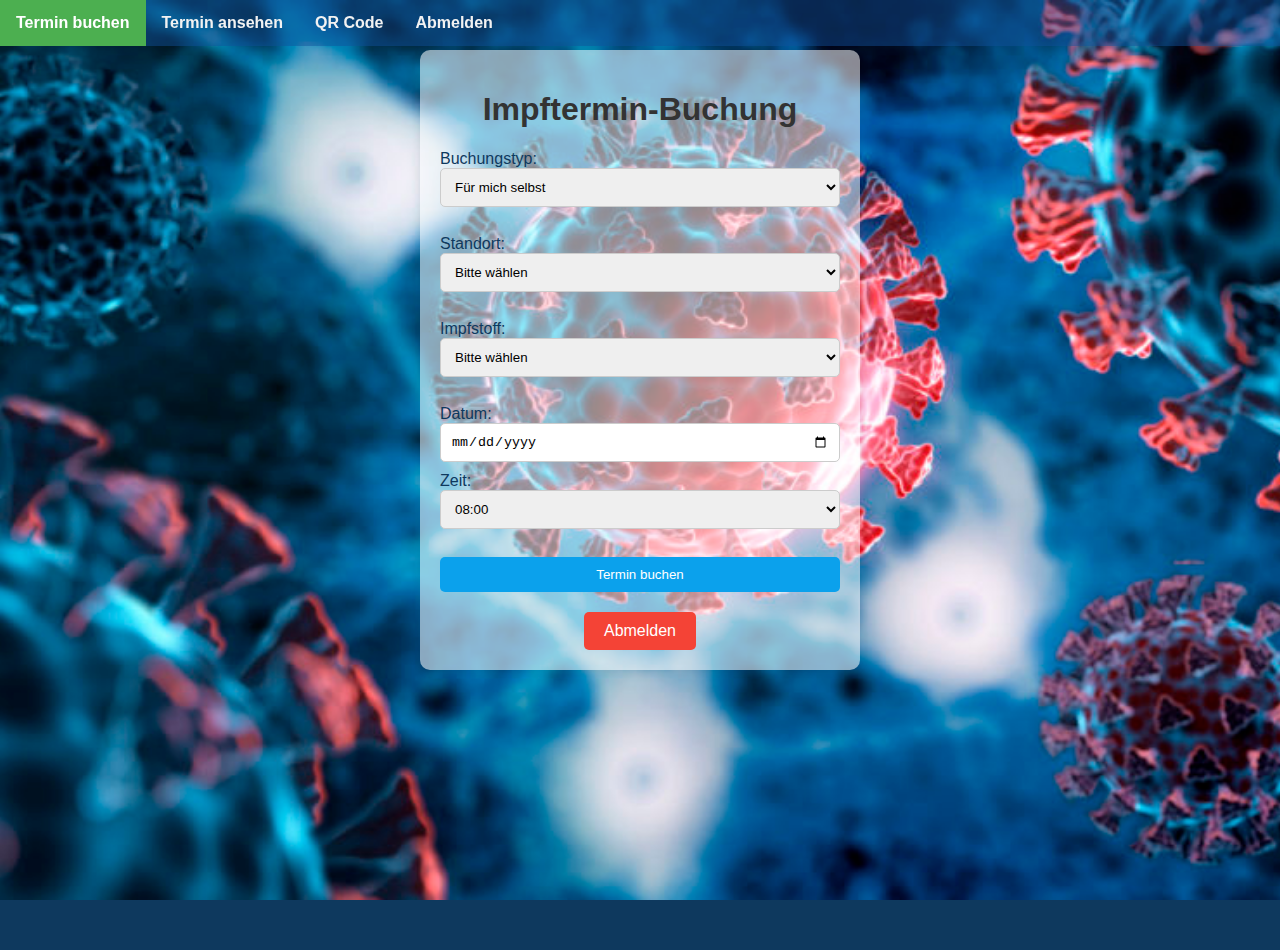
==== src/main/webapp/appointment.html @ 32f61225 "done" ====
<!DOCTYPE html>
<html lang="en">
<head>
    <meta charset="UTF-8">
    <title>Impftermin-Buchung</title>
    <link rel="stylesheet" href="appointment.css">
</head>
<body>
<div class="navbar">
    <a href="#" class="active">Termin buchen</a>
    <a href="#">Termin ansehen</a>
    <a href="#">QR Code</a>
    <a href="#">Abmelden</a>
</div>
<div class="container">
    <h1>Impftermin-Buchung</h1>
    <form action="appointment.swe" method="post">

        <label for="bookingType">Buchungstyp:</label>
        <select id="bookingType" name="bookingType" class="input-field">
            <option value="myself">Für mich selbst</option>
            <option value="relative">Für einen Angehörigen</option>
        </select><br><br>

        <div id="relativeInfo" style="display:none;">
            <label for="firstname">Vorname:</label>
            <input type="text" id="firstname" name="firstname" class="input-field">

            <label for="lastname">Nachname:</label>
            <input type="text" id="lastname" name="lastname" class="input-field">

            <label for="dateofbirth">Geburtsdatum:</label>
            <input type="date" id="dateofbirth" name="birthdate" class="input-field">

            <label for="city">Stadt:</label>
            <input type="text" id="city" name="city" class="input-field">

            <label for="postalcode">Postleitzahl:</label>
            <input type="text" id="postalcode" name="postalcode" class="input-field">
        </div>

        <label for="location">Standort:</label>
        <select id="location" name="location" required class="input-field" onchange="updateVaccineOptions()">
            <option value="">Bitte wählen</option>
            <option value="location1">Standort 1</option>
            <option value="location2">Standort 2</option>
            <!-- Weitere Standorte hier einfügen -->
        </select><br><br>

        <label for="vaccine">Impfstoff:</label>
        <select id="vaccine" name="vaccine" required class="input-field">
            <option value="">Bitte wählen</option>
        </select><br><br>

        <label for="appointmentdate">Datum:</label>
        <input type="date" id="appointmentdate" name="date" required class="input-field">

        <label for="time">Zeit:</label>
        <select id="time" name="time" required class="input-field"></select><br><br>

        <button type="submit">Termin buchen</button>
    </form>
    <form class="logout-form" action="logout" method="post">
        <input type="submit" value="Abmelden">
    </form>
</div>
<script src="appointment.js"></script>
</body>
</html>
---- src/main/webapp/appointment.css ----
body {
    font-family: Arial, sans-serif;
    background-color: #0e395e;
    margin: 0;
    padding: 0;

    background-image: url('corona background.jpeg');

    background-repeat: no-repeat;
    color: #0e395e;
    background-size: cover;
    background-attachment: fixed;

    background-position: center;
    height: 100vh;
}

.container {
    width: 400px;
    margin: 50px auto;
    background-color: #ffffff8a;
    padding: 20px;
    border-radius: 10px;
    box-shadow: 0 0 10px rgba(0, 0, 0, 0.1);
}

h1 {
    text-align: center;
    color: #333;
}

form {
    margin-top: 20px;
}

.input-field {
    width: 100%;
    padding: 10px;
    margin-bottom: 10px;
    border: 1px solid #ccc;
    border-radius: 5px;
    box-sizing: border-box;
}

button {
    width: 100%;
    padding: 10px;
    background-color: #0ba1ec;
    color: white;
    border: none;
    border-radius: 5px;
    cursor: pointer;
}

button:hover {
    background-color: #45a049;
}

.logout-form {
    margin-top: 20px;
    text-align: center;
}

.logout-form input[type="submit"] {
    background-color: #f44336;
    color: white;
    border: none;
    padding: 10px 20px;
    text-align: center;
    text-decoration: none;
    display: inline-block;
    font-size: 16px;
    cursor: pointer;
    border-radius: 5px;
}

.logout-form input[type="submit"]:hover {
    background-color: #d32f2f;
}
a {
    text-decoration: none;
    color: #007BFF;
    font-weight: bold;
}

a:hover {
    color: #0056b3;
}
.navbar {

     overflow: hidden;
     background-color: #10519b78; /* Background color of the navbar */
     position: fixed; /* Fix the navbar at the top */
     top: 0;
     width: 100%; /* Full width */
 }

/* Style the links inside the navigation bar */
.navbar a {
    float: left;
    display: block;
    color: #f2f2f2; /* Text color of the links */
    text-align: center;
    padding: 14px 16px; /* Padding of the links */
    text-decoration: none;
}

/* Change color on hover */
.navbar a:hover {
    background-color: #ddd; /* Background color of the links on hover */
    color: black; /* Text color of the links on hover */
}

/* Add an active class to highlight the current page */
.navbar a.active {
    background-color: #4CAF50; /* Background color of the active link */
    color: white; /* Text color of the active link */
}
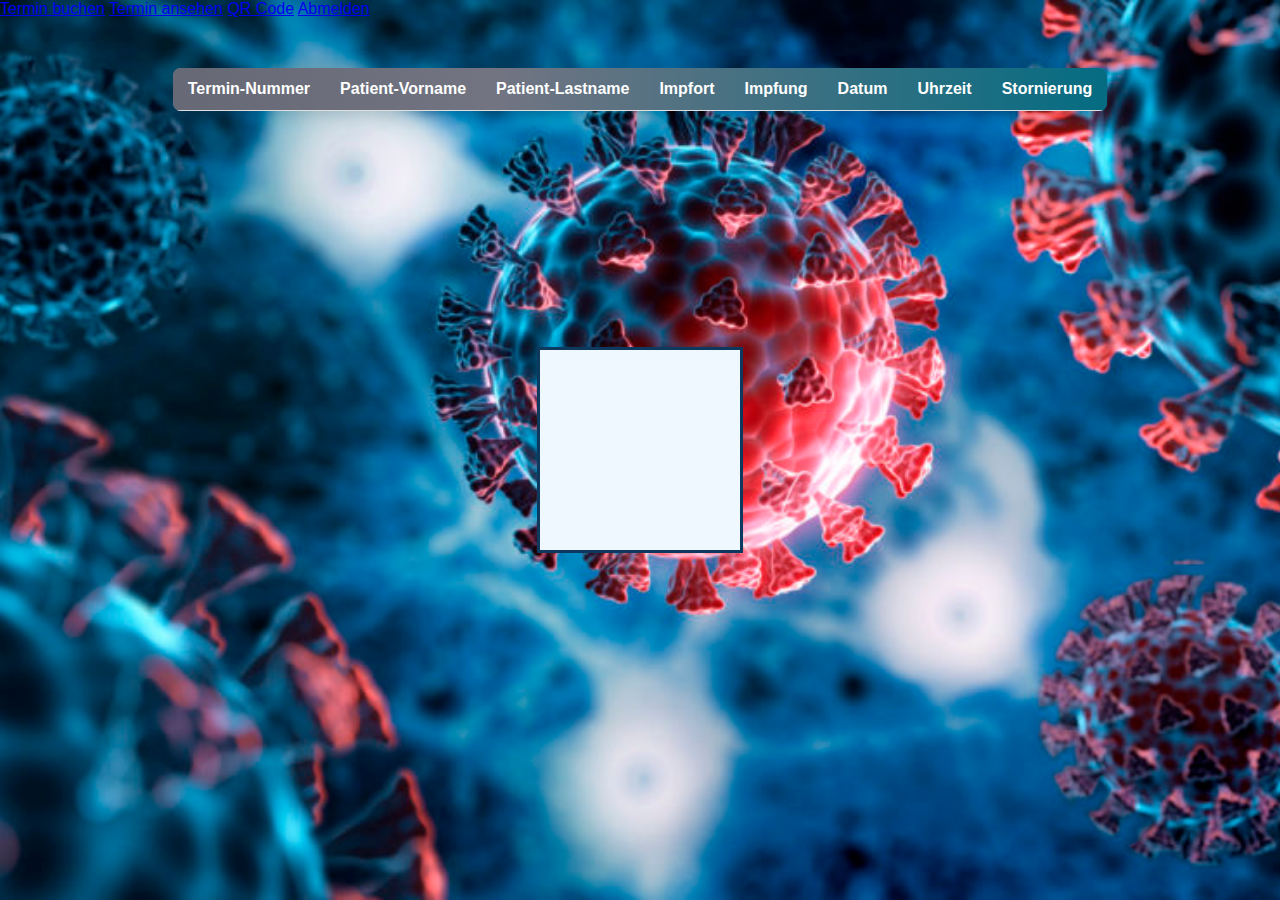
==== commit 3e1231e1: "everything working here" ====
--- a/src/main/webapp/appointment.html
+++ b/src/main/webapp/appointment.html
@@ -2,68 +2,44 @@
 <html lang="en">
 <head>
     <meta charset="UTF-8">
-    <title>Impftermin-Buchung</title>
+    <meta name="viewport" content="width=device-width, initial-scale=1.0">
+    <title>Booked Appointments</title>
     <link rel="stylesheet" href="appointment.css">
+    <link rel="stylesheet" href="navbar.css">
 </head>
-<body>
+<body onload="init();">
 <div class="navbar">
-    <a href="#" class="active">Termin buchen</a>
-    <a href="#">Termin ansehen</a>
+    <a href="booking.html" >Termin buchen</a>
+    <a href="#" class="active">Termin ansehen</a>
     <a href="#">QR Code</a>
-    <a href="#">Abmelden</a>
+    <a href="logout">Abmelden</a>
 </div>
-<div class="container">
-    <h1>Impftermin-Buchung</h1>
-    <form action="appointment.swe" method="post">
 
-        <label for="bookingType">Buchungstyp:</label>
-        <select id="bookingType" name="bookingType" class="input-field">
-            <option value="myself">Für mich selbst</option>
-            <option value="relative">Für einen Angehörigen</option>
-        </select><br><br>
+<h1></h1>
 
-        <div id="relativeInfo" style="display:none;">
-            <label for="firstname">Vorname:</label>
-            <input type="text" id="firstname" name="firstname" class="input-field">
+    <div class="row">
+        <div class="col-12">
+            <table>
+                <thead>
+                <tr>
+                    <th>Termin-Nummer</th>
+                    <th>Patient-Vorname</th>
+                    <th>Patient-Lastname</th>
+                    <th>Impfort</th>
+                    <th>Impfung</th>
+                    <th>Datum</th>
+                    <th>Uhrzeit</th>
+                    <th>Stornierung</th>
+                </tr>
+                </thead>
+                <tbody id="tbody">
 
-            <label for="lastname">Nachname:</label>
-            <input type="text" id="lastname" name="lastname" class="input-field">
+                </tbody>
+            </table>
+        </div>
+            <div id="noUsersMessage"></div>
+    </div>
+<script src="appointment.js"></script>
 
-            <label for="dateofbirth">Geburtsdatum:</label>
-            <input type="date" id="dateofbirth" name="birthdate" class="input-field">
-
-            <label for="city">Stadt:</label>
-            <input type="text" id="city" name="city" class="input-field">
-
-            <label for="postalcode">Postleitzahl:</label>
-            <input type="text" id="postalcode" name="postalcode" class="input-field">
-        </div>
-
-        <label for="location">Standort:</label>
-        <select id="location" name="location" required class="input-field" onchange="updateVaccineOptions()">
-            <option value="">Bitte wählen</option>
-            <option value="location1">Standort 1</option>
-            <option value="location2">Standort 2</option>
-            <!-- Weitere Standorte hier einfügen -->
-        </select><br><br>
-
-        <label for="vaccine">Impfstoff:</label>
-        <select id="vaccine" name="vaccine" required class="input-field">
-            <option value="">Bitte wählen</option>
-        </select><br><br>
-
-        <label for="appointmentdate">Datum:</label>
-        <input type="date" id="appointmentdate" name="date" required class="input-field">
-
-        <label for="time">Zeit:</label>
-        <select id="time" name="time" required class="input-field"></select><br><br>
-
-        <button type="submit">Termin buchen</button>
-    </form>
-    <form class="logout-form" action="logout" method="post">
-        <input type="submit" value="Abmelden">
-    </form>
-</div>
-<script src="appointment.js"></script>
 </body>
 </html>
--- a/src/main/webapp/appointment.css
+++ b/src/main/webapp/appointment.css
@@ -15,104 +15,85 @@
     height: 100vh;
 }
 
-.container {
-    width: 400px;
-    margin: 50px auto;
-    background-color: #ffffff8a;
-    padding: 20px;
-    border-radius: 10px;
-    box-shadow: 0 0 10px rgba(0, 0, 0, 0.1);
-}
+/*.container {*/
+/*    width: 400px;*/
+/*    margin: 50px auto;*/
+/*    background-color: #ffffff8a;*/
+/*    padding: 20px;*/
+/*    border-radius: 10px;*/
+/*    box-shadow: 0 0 10px rgba(0, 0, 0, 0.1);*/
+/*}*/
 
 h1 {
     text-align: center;
     color: #333;
 }
 
-form {
-    margin-top: 20px;
+/* Apply beautiful table design */
+h1 {
+    text-align: center;
+    margin-top: 50px;
 }
 
-.input-field {
-    width: 100%;
-    padding: 10px;
-    margin-bottom: 10px;
-    border: 1px solid #ccc;
-    border-radius: 5px;
-    box-sizing: border-box;
+table {
+    border-collapse: collapse;
+    border-radius: 8px;
+    overflow: hidden;
+    box-shadow: 0 0 20px rgba(0, 0, 0, 0.15);
+    /*background-color: #fff;*/
+    margin: 0 auto;
+    background: linear-gradient(90deg, rgb(205 204 228) 0%, rgb(228 228 255) 35%, rgba(0, 212, 255, 1) 100%);
+    /*background: rgb(2,0,36);*/
+    /*background: linear-gradient(90deg, rgba(2,0,36,1) 0%, rgba(9,9,121,1) 35%, rgba(0,212,255,1) 100%);*/
 }
 
-button {
-    width: 100%;
-    padding: 10px;
-    background-color: #0ba1ec;
-    color: white;
+th, td {
+    padding: 12px 15px;
+    text-align: left;
+    border-bottom: 1px solid #e0e0e0;
+}
+
+th {
+
+    background-color: #0a0d0f85;
+    /*background-color: #0e395e;*/
+    /*background: rgb(2,0,36);*/
+    /*background: linear-gradient(90deg, rgba(2,0,36,1) 0%, rgba(9,9,121,1) 35%, rgba(0,212,255,1) 100%);*/
+    color: #fff;
+    font-weight: bold;
+    /*text-transform: uppercase;*/
+}
+
+tr:hover {
+    background-color: #f2f2f2;
+}
+
+.btn {
+    padding: 6px 12px;
+}
+.button {
+    padding: 10px 20px; /* Adjust padding as needed */
+    background-color: #e80808; /* Red color */
+    color: white; /* Text color */
     border: none;
     border-radius: 5px;
     cursor: pointer;
 }
 
-button:hover {
-    background-color: #45a049;
+.button:hover {
+    background-color: #d21616; /* Darker red color on hover */
+}
+.row {
+    /*position: relative;*/
 }
 
-.logout-form {
-    margin-top: 20px;
+#noUsersMessage {
+    background: aliceblue;
+    border: solid;
+    padding: 100px;
+    position: fixed;
+    top: 50%;
+    left: 50%;
+    transform: translate(-50%, -50%);
     text-align: center;
-}
-
-.logout-form input[type="submit"] {
-    background-color: #f44336;
-    color: white;
-    border: none;
-    padding: 10px 20px;
-    text-align: center;
-    text-decoration: none;
-    display: inline-block;
-    font-size: 16px;
-    cursor: pointer;
-    border-radius: 5px;
-}
-
-.logout-form input[type="submit"]:hover {
-    background-color: #d32f2f;
-}
-a {
-    text-decoration: none;
-    color: #007BFF;
-    font-weight: bold;
-}
-
-a:hover {
-    color: #0056b3;
-}
-.navbar {
-
-     overflow: hidden;
-     background-color: #10519b78; /* Background color of the navbar */
-     position: fixed; /* Fix the navbar at the top */
-     top: 0;
-     width: 100%; /* Full width */
- }
-
-/* Style the links inside the navigation bar */
-.navbar a {
-    float: left;
-    display: block;
-    color: #f2f2f2; /* Text color of the links */
-    text-align: center;
-    padding: 14px 16px; /* Padding of the links */
-    text-decoration: none;
-}
-
-/* Change color on hover */
-.navbar a:hover {
-    background-color: #ddd; /* Background color of the links on hover */
-    color: black; /* Text color of the links on hover */
-}
-
-/* Add an active class to highlight the current page */
-.navbar a.active {
-    background-color: #4CAF50; /* Background color of the active link */
-    color: white; /* Text color of the active link */
-}
+}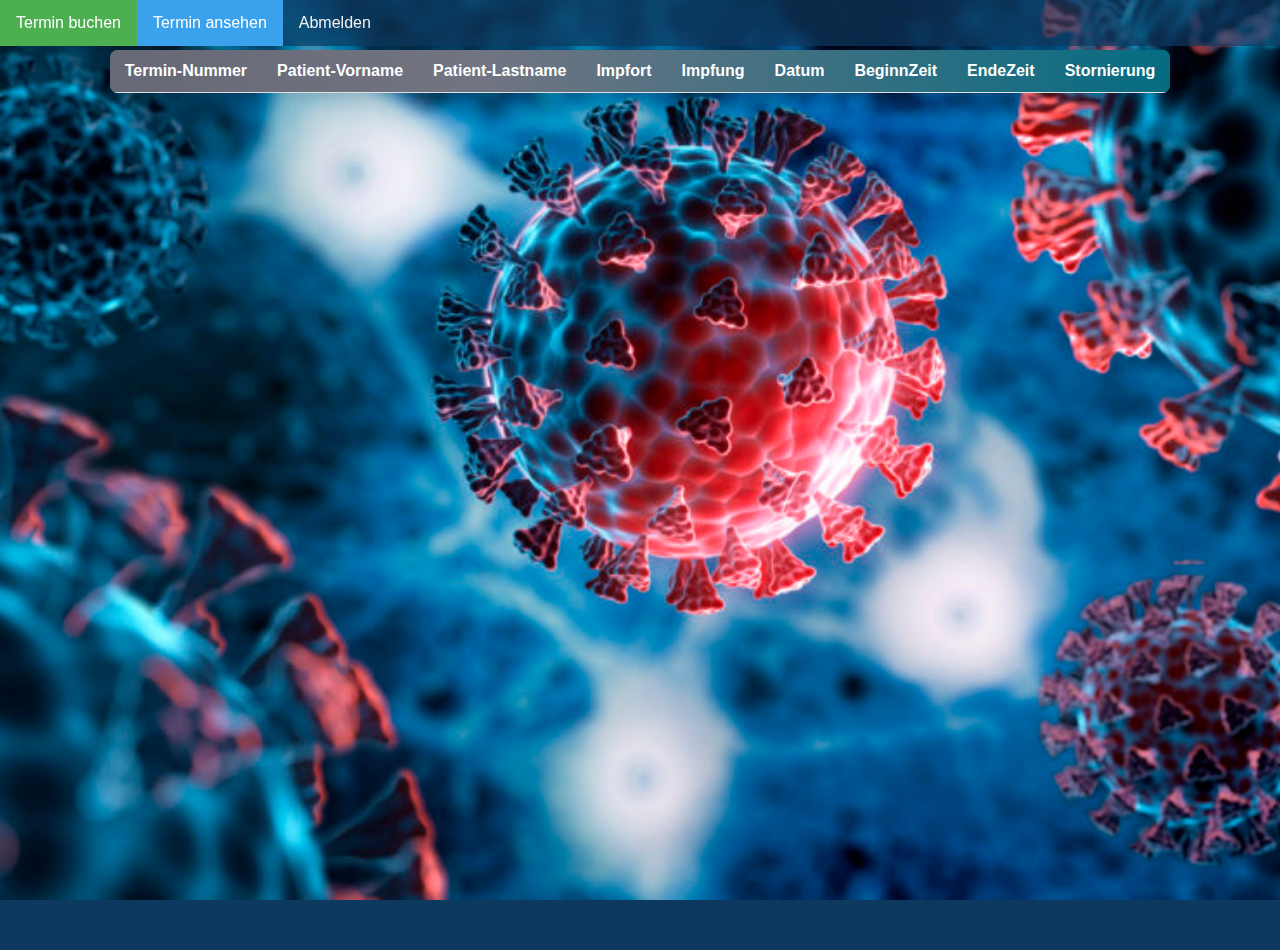
==== commit daea7f33: "everything working here" ====
--- a/src/main/webapp/appointment.html
+++ b/src/main/webapp/appointment.html
@@ -9,37 +9,38 @@
 </head>
 <body onload="init();">
 <div class="navbar">
-    <a href="booking.html" >Termin buchen</a>
+    <a href="booking.html">Termin buchen</a>
     <a href="#" class="active">Termin ansehen</a>
-    <a href="#">QR Code</a>
+<!--    <a href="#">QR Code</a>-->
     <a href="logout">Abmelden</a>
 </div>
 
 <h1></h1>
 
-    <div class="row">
-        <div class="col-12">
-            <table>
-                <thead>
-                <tr>
-                    <th>Termin-Nummer</th>
-                    <th>Patient-Vorname</th>
-                    <th>Patient-Lastname</th>
-                    <th>Impfort</th>
-                    <th>Impfung</th>
-                    <th>Datum</th>
-                    <th>Uhrzeit</th>
-                    <th>Stornierung</th>
-                </tr>
-                </thead>
-                <tbody id="tbody">
+<div class="row">
+    <div>
+        <table>
+            <thead>
+            <tr>
+                <th>Termin-Nummer</th>
+                <th>Patient-Vorname</th>
+                <th>Patient-Lastname</th>
+                <th>Impfort</th>
+                <th>Impfung</th>
+                <th>Datum</th>
+                <th>BeginnZeit</th>
+                <th>EndeZeit</th>
+                <th>Stornierung</th>
+            </tr>
+            </thead>
+            <tbody id="tbody">
 
-                </tbody>
-            </table>
-        </div>
-            <div id="noUsersMessage"></div>
+            </tbody>
+        </table>
     </div>
+
+
+</div>
+</body>
 <script src="appointment.js"></script>
-
-</body>
 </html>
--- a/src/main/webapp/navbar.css
+++ b/src/main/webapp/navbar.css
@@ -0,0 +1,68 @@
+.navbar {
+    overflow: hidden;
+    background-color: rgba(14, 57, 94, 0.71); /* Background color of the navbar */
+    position: fixed; /* Fix the navbar at the top */
+    top: 0;
+    width: 100%; /* Full width */
+}
+
+/* Style the links inside the navigation bar */
+.navbar a {
+    float: left;
+    display: block;
+    color: #f2f2f2; /* Text color of the links */
+    text-align: center;
+    padding: 14px 16px; /* Padding of the links */
+    text-decoration: none;
+}
+
+/* Change color on hover */
+.navbar a:hover {
+    background-color: #4CAF50;  /* Background color of the links on hover */
+    color: white; /* Text color of the links on hover */
+}
+
+/* Add an active class to highlight the current page */
+.navbar a.active {
+    background-color: #3aa2ec;
+   /* Background color of the active link */
+    color: white; /* Text color of the active link */
+}
+
+
+.search-container {
+    display: flex;
+    align-items: center;
+    justify-content: flex-end;
+    padding: 10px;
+}
+
+.search-container input[type=text] {
+    width: 350px;
+    padding: 10px;
+    margin-right: 10px;
+    border: none;
+    border-radius: 5px;
+    font-size: 16px;
+}
+
+.search-container button[type=submit] {
+    width: 150px;
+    /*background-color: #4CAF50; !* Change the button color as needed *!*/
+    color: white;
+    padding: 10px 20px;
+    border: none;
+    border-radius: 5px;
+    cursor: pointer;
+    font-size: 16px;
+}
+
+.search-container button[type=submit]:hover {
+    background-color: #45a049; /* Darker Green */
+}
+
+/* Optional: Style the search icon */
+.fa-search {
+    font-size: 18px;
+}
+
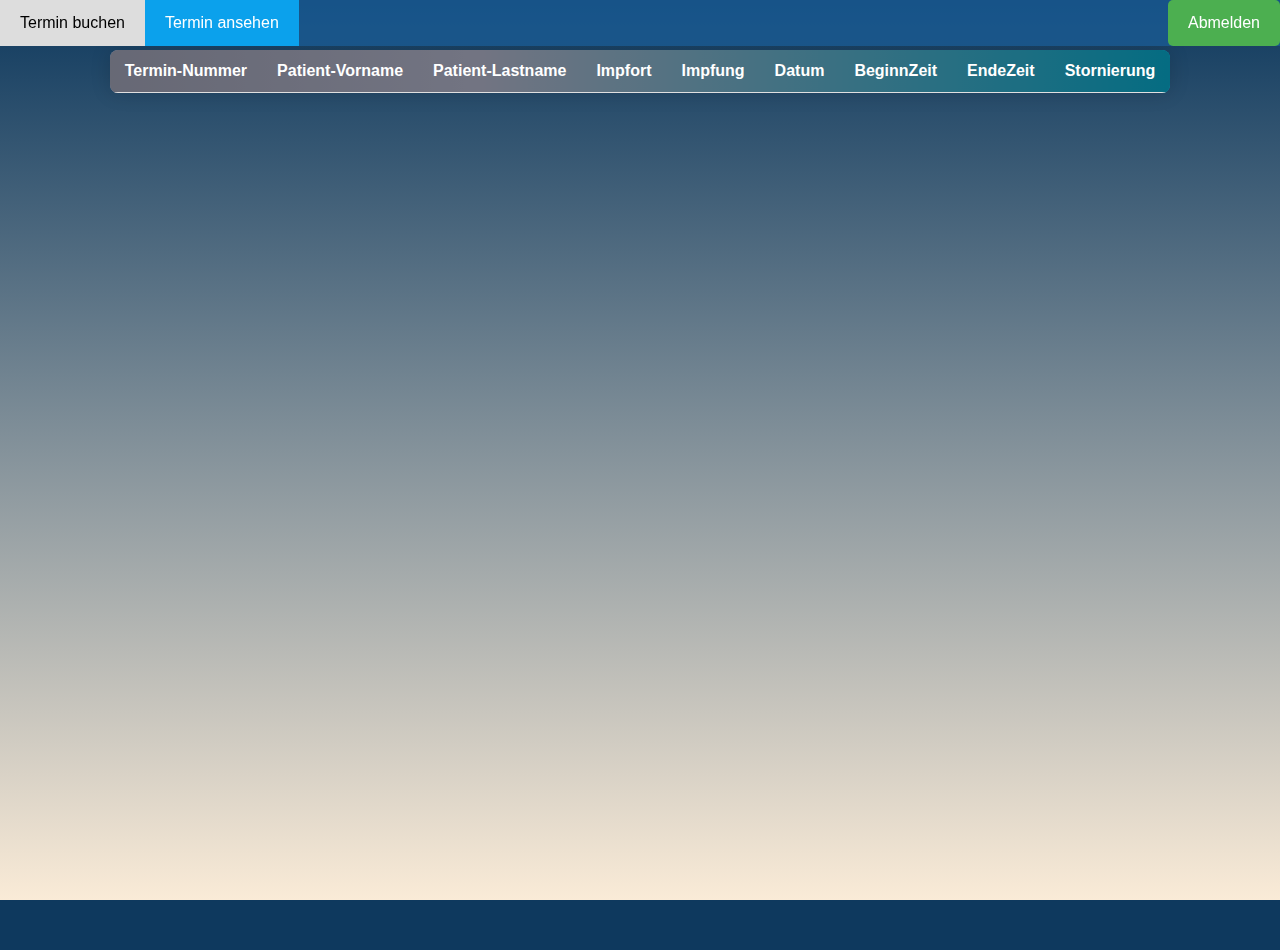
==== commit 84ea92d9: "Completed" ====
--- a/src/main/webapp/appointment.html
+++ b/src/main/webapp/appointment.html
@@ -12,7 +12,7 @@
     <a href="booking.html">Termin buchen</a>
     <a href="#" class="active">Termin ansehen</a>
 <!--    <a href="#">QR Code</a>-->
-    <a href="logout">Abmelden</a>
+    <a href="logout" class="roll">Abmelden</a>
 </div>
 
 <h1></h1>
--- a/src/main/webapp/appointment.css
+++ b/src/main/webapp/appointment.css
@@ -3,8 +3,8 @@
     background-color: #0e395e;
     margin: 0;
     padding: 0;
-
-    background-image: url('corona background.jpeg');
+    background-image: linear-gradient(#0e395e, antiquewhite);
+    /*background-image: url('corona background.jpeg');*/
 
     background-repeat: no-repeat;
     color: #0e395e;
--- a/src/main/webapp/navbar.css
+++ b/src/main/webapp/navbar.css
@@ -1,68 +1,64 @@
 .navbar {
+    display: flex;
+
     overflow: hidden;
-    background-color: rgba(14, 57, 94, 0.71); /* Background color of the navbar */
+    background-color: rgb(27 95 153 / 71%); /* Background color of the navbar */
     position: fixed; /* Fix the navbar at the top */
     top: 0;
     width: 100%; /* Full width */
-}
-
-/* Style the links inside the navigation bar */
-.navbar a {
-    float: left;
-    display: block;
-    color: #f2f2f2; /* Text color of the links */
-    text-align: center;
-    padding: 14px 16px; /* Padding of the links */
-    text-decoration: none;
-}
-
-/* Change color on hover */
-.navbar a:hover {
-    background-color: #4CAF50;  /* Background color of the links on hover */
-    color: white; /* Text color of the links on hover */
-}
-
-/* Add an active class to highlight the current page */
-.navbar a.active {
-    background-color: #3aa2ec;
-   /* Background color of the active link */
-    color: white; /* Text color of the active link */
+    flex-wrap: nowrap;
 }
 
 
-.search-container {
-    display: flex;
-    align-items: center;
-    justify-content: flex-end;
-    padding: 10px;
+.navbar a {
+    display: block;
+    color: white;
+    text-align: center;
+    padding: 14px 20px;
+    text-decoration: none;
+    float: left; /* Make all links float left */
 }
 
-.search-container input[type=text] {
-    width: 350px;
-    padding: 10px;
-    margin-right: 10px;
-    border: none;
-    border-radius: 5px;
-    font-size: 16px;
+.navbar a:hover {
+    background-color: #ddd;
+    color: black;
 }
 
-.search-container button[type=submit] {
-    width: 150px;
-    /*background-color: #4CAF50; !* Change the button color as needed *!*/
-    color: white;
-    padding: 10px 20px;
-    border: none;
-    border-radius: 5px;
-    cursor: pointer;
-    font-size: 16px;
+.active {
+    background-color: #0ba1ec;
+
 }
 
-.search-container button[type=submit]:hover {
-    background-color: #45a049; /* Darker Green */
+/*.roll {*/
+/*    background-color: #f44336;*/
+/*    border: none;*/
+/*    color: white;*/
+/*    text-align: center;*/
+/*    padding: 14px 20px;*/
+/*    text-decoration: none;*/
+/*    display: block;*/
+/*    margin: 0;*/
+/*    float: right; !* Float .roll element to the right *!*/
+/*}*/
+
+.roll:hover {
+    background-color: #d32f2f;
 }
 
-/* Optional: Style the search icon */
-.fa-search {
-    font-size: 18px;
+ .navbar {
+     display: flex;
+     justify-content: space-between;
+     align-items: center;
+     /*background-color: #f0f0f0; !* Set your desired background color *!*/
+     /*padding: 5px; !* Add some padding for spacing *!*/
+ }
+
+.roll {
+    background-color: #4CAF50;
+    margin-left: auto; /* Push the "Admin" link to the right */
+   /* Set your desired button color */
+    color: #ffffff; /* Set text color */
+    padding: 8px 16px; /* Add padding for button appearance */
+    border-radius: 5px; /* Rounded corners for the button */
+    text-decoration: none; /* Remove underline from the link */
 }
-
